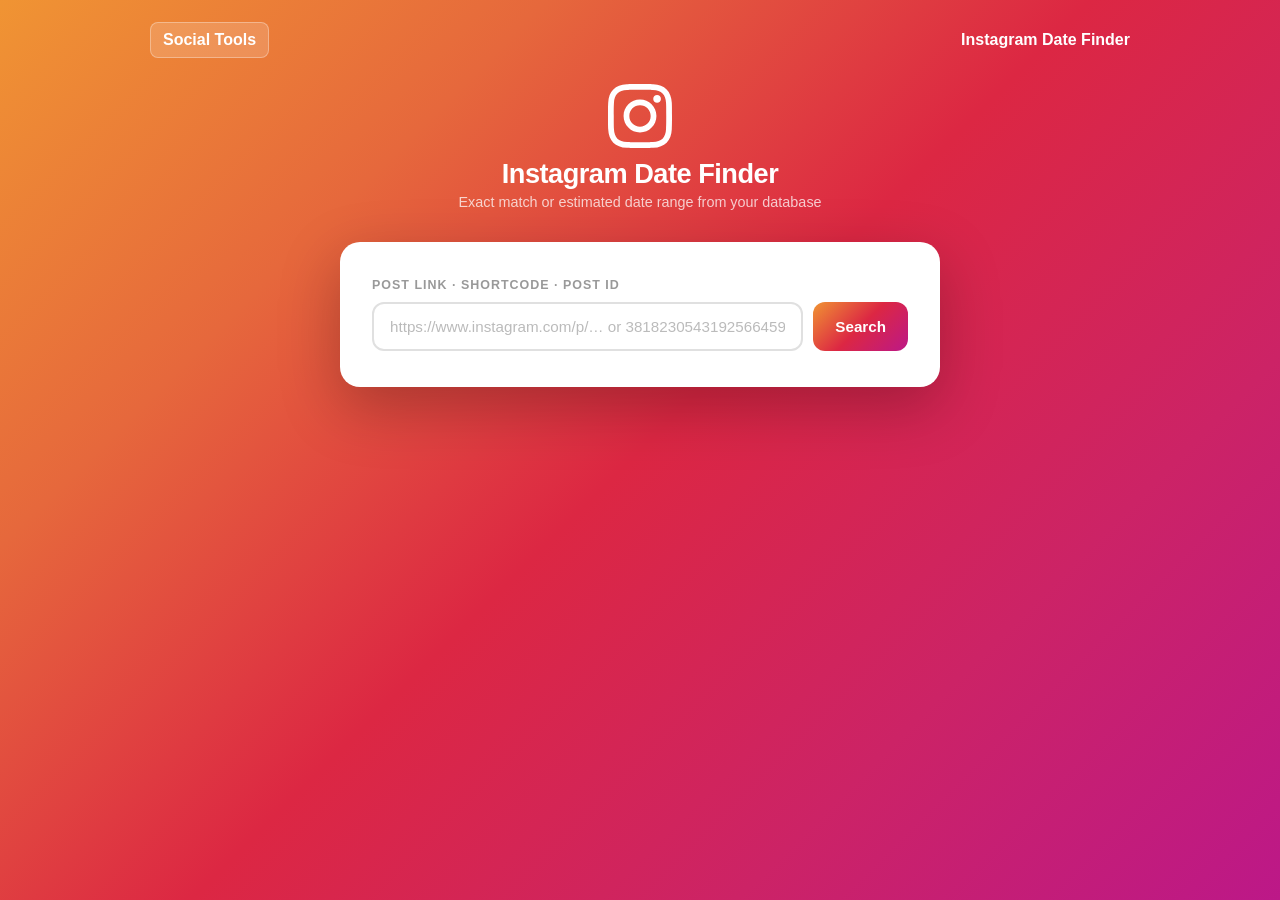
==== tools/instagram_date/templates/index.html @ 5f1194f3 "hh" ====
<!DOCTYPE html>
<html lang="en">
<head>
  <meta charset="UTF-8" />
  <meta name="viewport" content="width=device-width, initial-scale=1.0" />
  <title>Instagram Date Finder</title>
  <style>
    *, *::before, *::after { box-sizing: border-box; margin: 0; padding: 0; }

    body {
      min-height: 100vh;
      background: linear-gradient(135deg, #f09433 0%, #e6683c 25%, #dc2743 50%, #cc2366 75%, #bc1888 100%);
      font-family: -apple-system, BlinkMacSystemFont, 'Segoe UI', Roboto, sans-serif;
      display: flex; flex-direction: column; align-items: center;
      padding: 40px 16px 60px;
    }

    .logo {
      display: flex; flex-direction: column; align-items: center;
      margin-bottom: 32px;
    }
    .logo svg { width: 64px; height: 64px; fill: #fff; margin-bottom: 10px; }
    .logo h1  { color: #fff; font-size: 1.7rem; font-weight: 700; letter-spacing: -.5px; }
    .logo p   { color: rgba(255,255,255,.75); font-size: .9rem; margin-top: 4px; }

    .card {
      background: #fff; border-radius: 20px;
      box-shadow: 0 20px 60px rgba(0,0,0,.25);
      padding: 36px 32px; width: 100%; max-width: 600px;
    }

    .section-label {
      display: block; font-size: .78rem; font-weight: 700;
      text-transform: uppercase; letter-spacing: .08em;
      color: #999; margin-bottom: 10px;
    }
    .search-row { display: flex; gap: 10px; }
    .search-row input {
      flex: 1; padding: 14px 16px; border: 2px solid #e0e0e0;
      border-radius: 12px; font-size: .95rem; outline: none;
      transition: border-color .2s; color: #222;
    }
    .search-row input:focus { border-color: #dc2743; }
    .search-row input::placeholder { color: #bbb; }

    .btn {
      padding: 14px 22px; border: none; border-radius: 12px;
      font-size: .95rem; font-weight: 700; cursor: pointer;
      transition: opacity .15s, transform .1s;
    }
    .btn:active { transform: scale(.97); }
    .btn-primary {
      background: linear-gradient(135deg, #f09433, #dc2743, #bc1888);
      color: #fff; white-space: nowrap;
    }
    .btn-primary:hover { opacity: .88; }
    .btn-primary:disabled { opacity: .6; cursor: default; }

    .divider { height: 1px; background: #f0f0f0; margin: 28px 0; }

    /* Result boxes */
    .result-box {
      border-radius: 14px; padding: 22px 20px;
      animation: fadeIn .3s ease;
    }
    .result-box.success { background: #f0fff4; border: 1.5px solid #68d391; }
    .result-box.warning { background: #fffdf0; border: 1.5px solid #f6c90e; }
    .result-box.error   { background: #fff5f5; border: 1.5px solid #fc8181; }
    @keyframes fadeIn { from { opacity: 0; transform: translateY(6px); } to { opacity: 1; } }

    /* Exact match */
    .result-date { font-size: 1.5rem; font-weight: 700; color: #dc2743; margin-bottom: 6px; }
    .result-url a { color: #bc1888; font-size: .88rem; text-decoration: none; word-break: break-all; }
    .result-url a:hover { text-decoration: underline; }
    .result-meta { display: grid; grid-template-columns: 1fr 1fr; gap: 10px; margin-top: 16px; }
    .meta-item { background: #fff; border-radius: 10px; padding: 10px 14px; border: 1px solid #e8e8e8; }
    .meta-item .label { font-size: .68rem; font-weight: 700; text-transform: uppercase; letter-spacing: .06em; color: #aaa; margin-bottom: 3px; }
    .meta-item .value { font-size: .92rem; font-weight: 600; color: #333; }

    /* Range result header */
    .range-header { display: flex; align-items: center; gap: 10px; margin-bottom: 14px; }
    .range-badge {
      background: #f6c90e; color: #7a5f00; font-size: .7rem;
      font-weight: 800; text-transform: uppercase; letter-spacing: .08em;
      padding: 3px 9px; border-radius: 20px;
    }
    .range-title { font-size: .95rem; font-weight: 600; color: #555; }
    .range-dates {
      background: #fff; border: 1.5px solid #f6c90e; border-radius: 14px;
      padding: 16px 20px; margin-bottom: 16px; text-align: center;
    }
    .range-label { font-size: 1.05rem; font-weight: 700; color: #333; line-height: 1.5; }
    .range-sub   { font-size: .8rem; color: #999; margin-top: 5px; }

    /* Neighbor rows */
    .nb-row {
      background: #fff; border-radius: 12px; border: 1.5px solid #e8e8e8;
      padding: 13px 16px; display: flex; align-items: center; gap: 14px;
    }
    .nb-row + .nb-row { margin-top: 8px; }
    .nb-dot { width: 11px; height: 11px; border-radius: 50%; flex-shrink: 0; }
    .nb-dot.older { background: #68d391; }
    .nb-dot.newer { background: #63b3ed; }
    .nb-info { flex: 1; min-width: 0; }
    .nb-label { font-size: .68rem; font-weight: 800; text-transform: uppercase; letter-spacing: .07em; margin-bottom: 2px; }
    .nb-label.older { color: #38a169; }
    .nb-label.newer { color: #3182ce; }
    .nb-date { font-size: .98rem; font-weight: 700; color: #222; }
    .nb-id   { font-size: .72rem; color: #aaa; font-family: monospace; margin-top: 2px; word-break: break-all; }
    .nb-link { flex-shrink: 0; }
    .nb-link a {
      font-size: .8rem; color: #bc1888; text-decoration: none;
      background: #fff0f7; border: 1px solid #f9a8d4;
      padding: 4px 10px; border-radius: 8px; white-space: nowrap;
    }
    .nb-link a:hover { background: #fce7f3; }

    /* Unknown badge between the two rows */
    .nb-unknown {
      display: flex; align-items: center; gap: 10px;
      padding: 10px 0;
    }
    .nb-unknown-line { flex: 1; height: 1px; background: #e8e8e8; }
    .nb-unknown-badge {
      background: #fef9c3; color: #854d0e; font-size: .78rem;
      font-weight: 700; padding: 5px 14px; border-radius: 20px;
      border: 1.5px solid #fde047; white-space: nowrap;
    }

    /* Link box — shown under every Instagram link */
    .link-box {
      background: #f8f8f8; border: 1px solid #e0e0e0; border-radius: 10px;
      padding: 9px 12px; margin-top: 8px; display: flex; align-items: center; gap: 8px;
    }
    .link-box .link-url {
      flex: 1; font-size: .78rem; color: #555; word-break: break-all;
      font-family: monospace; overflow: hidden; white-space: nowrap;
      text-overflow: ellipsis;
    }
    .link-box .btn-open {
      flex-shrink: 0; font-size: .75rem; font-weight: 700;
      color: #fff; background: #bc1888; border: none;
      padding: 5px 10px; border-radius: 7px; cursor: pointer;
      text-decoration: none; white-space: nowrap;
    }
    .link-box .btn-open:hover { opacity: .85; }
    .link-box .btn-copy {
      flex-shrink: 0; font-size: .75rem; font-weight: 700;
      color: #bc1888; background: #fff0f7; border: 1px solid #f9a8d4;
      padding: 5px 10px; border-radius: 7px; cursor: pointer; white-space: nowrap;
    }
    .link-box .btn-copy:hover  { background: #fce7f3; }
    .link-box .btn-copy.copied { color: #38a169; background: #f0fff4; border-color: #68d391; }

    /* Error */
    .error-msg  { color: #c53030; font-weight: 600; }
    .error-hint { color: #999; font-size: .85rem; margin-top: 6px; }

    /* Upload */
    #file-input { display: none; }   /* hidden — triggered by the label */
    .upload-label {
      display: block;
      border: 2px dashed #e0e0e0; border-radius: 12px; padding: 20px;
      text-align: center; cursor: pointer; transition: border-color .2s, background .2s;
    }
    .upload-label:hover,
    .upload-label.drag-over { border-color: #dc2743; background: #fff5f7; }
    .upload-icon { font-size: 2rem; margin-bottom: 6px; }
    .upload-label p { color: #999; font-size: .88rem; }
    .upload-label strong { color: #555; }

    #db-status { margin-top: 14px; border-radius: 10px; padding: 12px 16px; font-size: .85rem; display: none; }
    #db-status.loaded { background: #ebf8ff; border: 1px solid #90cdf4; color: #2b6cb0; }

    /* History */
    #history-section { display: none; }
    .history-list { list-style: none; }
    .history-item {
      display: flex; justify-content: space-between; align-items: center;
      padding: 9px 12px; border-radius: 10px; cursor: pointer;
      transition: background .15s; font-size: .88rem;
    }
    .history-item:hover { background: #f7f7f7; }
    .h-query { color: #444; font-weight: 600; overflow: hidden; text-overflow: ellipsis; white-space: nowrap; max-width: 300px; }
    .h-tag   { font-size: .72rem; font-weight: 700; padding: 2px 8px; border-radius: 20px; flex-shrink: 0; }
    .h-tag.exact { background: #c6f6d5; color: #276749; }
    .h-tag.range { background: #fef9c3; color: #854d0e; }

    /* Spinner */
    .spinner {
      display: inline-block; width: 16px; height: 16px;
      border: 2.5px solid rgba(255,255,255,.4); border-top-color: #fff;
      border-radius: 50%; animation: spin .6s linear infinite;
      vertical-align: middle; margin-left: 6px;
    }
    @keyframes spin { to { transform: rotate(360deg); } }

    #result { display: none; margin-top: 20px; }

    .suite-nav {
      width: min(980px, 100%);
      display: flex; justify-content: space-between; align-items: center;
      gap: 16px; margin: -18px 0 26px; color: #fff;
    }
    .suite-nav a {
      color: #fff; text-decoration: none; font-weight: 800;
      background: rgba(255,255,255,.16); border: 1px solid rgba(255,255,255,.32);
      padding: 8px 12px; border-radius: 8px;
    }
    .suite-nav span { font-weight: 800; }
  </style>
</head>
<body>

  <nav class="suite-nav" aria-label="Site navigation">
    <a href="/">Social Tools</a>
    <span>Instagram Date Finder</span>
  </nav>

  <div class="logo">
    <svg viewBox="0 0 24 24" xmlns="http://www.w3.org/2000/svg">
      <path d="M12 2.163c3.204 0 3.584.012 4.85.07 3.252.148 4.771 1.691 4.919 4.919.058 1.265.069 1.645.069 4.849 0 3.205-.012 3.584-.069 4.849-.149 3.225-1.664 4.771-4.919 4.919-1.266.058-1.644.07-4.85.07-3.204 0-3.584-.012-4.849-.07-3.26-.149-4.771-1.699-4.919-4.92-.058-1.265-.07-1.644-.07-4.849 0-3.204.013-3.583.07-4.849.149-3.227 1.664-4.771 4.919-4.919 1.266-.057 1.645-.069 4.849-.069zm0-2.163c-3.259 0-3.667.014-4.947.072-4.358.2-6.78 2.618-6.98 6.98-.059 1.281-.073 1.689-.073 4.948 0 3.259.014 3.668.072 4.948.2 4.358 2.618 6.78 6.98 6.98 1.281.058 1.689.072 4.948.072 3.259 0 3.668-.014 4.948-.072 4.354-.2 6.782-2.618 6.979-6.98.059-1.28.073-1.689.073-4.948 0-3.259-.014-3.667-.072-4.947-.196-4.354-2.617-6.78-6.979-6.98-1.281-.059-1.69-.073-4.949-.073zm0 5.838c-3.403 0-6.162 2.759-6.162 6.162s2.759 6.163 6.162 6.163 6.162-2.759 6.162-6.163c0-3.403-2.759-6.162-6.162-6.162zm0 10.162c-2.209 0-4-1.79-4-4 0-2.209 1.791-4 4-4s4 1.791 4 4c0 2.21-1.791 4-4 4zm6.406-11.845c-.796 0-1.441.645-1.441 1.44s.645 1.44 1.441 1.44c.795 0 1.439-.645 1.439-1.44s-.644-1.44-1.439-1.44z"/>
    </svg>
    <h1>Instagram Date Finder</h1>
    <p>Exact match or estimated date range from your database</p>
  </div>

  <div class="card">

    <label class="section-label">Post link · Shortcode · Post ID</label>
    <div class="search-row">
      <input id="query" type="text" autocomplete="off" spellcheck="false"
        placeholder="https://www.instagram.com/p/… or 3818230543192566459_36116147692" />
      <button class="btn btn-primary" id="search-btn" onclick="doSearch()">Search</button>
    </div>

    <div id="result"></div>

    <!-- Upload and DB status hidden — kept in DOM for JS functionality -->
    <input type="file" id="file-input" accept=".xlsx,.xls,.csv,.xls" style="display:none" />
    <div id="upload-status" style="display:none;"></div>
    <div id="db-status" style="display:none;"></div>
    <div id="upload-label" style="display:none;"></div>

    <div class="divider" id="history-divider" style="display:none"></div>
    <div id="history-section">
      <div class="section-label">Recent searches</div>
      <ul class="history-list" id="history-list"></ul>
    </div>

  </div>

  <script>
    const history = [];

    window.addEventListener("DOMContentLoaded", () => {
      fetchStats();
      document.getElementById("query").addEventListener("keydown", e => {
        if (e.key === "Enter") doSearch();
      });
    });

    async function fetchStats() {
      try {
        const r = await fetch("api/stats");
        const d = await r.json();
        if (d.filename) showDbStatus(d);
      } catch (_) {}
    }

    function showDbStatus(info) {
      // DB status intentionally hidden from UI
    }

    async function doSearch() {
      const query = document.getElementById("query").value.trim();
      if (!query) return;
      const btn = document.getElementById("search-btn");
      btn.innerHTML = 'Searching <span class="spinner"></span>';
      btn.disabled = true;

      try {
        const r = await fetch("api/search", {
          method: "POST",
          headers: { "Content-Type": "application/json" },
          body: JSON.stringify({ query })
        });
        renderResult(await r.json(), query);
      } catch (e) {
        renderResult({ ok: false, error: "Network error: " + e.message }, query);
      } finally {
        btn.innerHTML = "Search";
        btn.disabled = false;
      }
    }

    function renderResult(resp, query) {
      const el = document.getElementById("result");
      el.style.display = "block";
      if (!resp.ok) {
        const hint = resp.hint || "Check that the link, shortcode, or Post ID is correct.";
        el.innerHTML = `
          <div class="result-box error">
            <div class="error-msg">❌ ${esc(resp.error)}</div>
            <div class="error-hint">${esc(hint)}</div>
          </div>`;
        addHistory(query, "—", "error");
        return;
      }
      if (resp.match === "exact") renderExact(el, resp.data, query);
      else renderRange(el, resp.data, query);
    }

    // ── Link box: open button + copy button + visible URL ────────────────────
    function linkBox(url, label) {
      if (!url) return "";
      const id = "lb_" + Math.random().toString(36).slice(2);
      return `
        <div class="link-box">
          <span class="link-url" title="${esc(url)}">${esc(url)}</span>
          <a class="btn-open" href="${esc(url)}" target="_blank" rel="noopener">${esc(label || "Open ↗")}</a>
          <button class="btn-copy" id="${id}" onclick="copyUrl('${esc(url)}','${id}')">Copy</button>
        </div>`;
    }

    function copyUrl(url, btnId) {
      navigator.clipboard.writeText(url).then(() => {
        const btn = document.getElementById(btnId);
        if (!btn) return;
        btn.textContent = "Copied!";
        btn.classList.add("copied");
        setTimeout(() => { btn.textContent = "Copy"; btn.classList.remove("copied"); }, 2000);
      }).catch(() => {
        // Fallback for older browsers
        const ta = document.createElement("textarea");
        ta.value = url; ta.style.position = "fixed"; ta.style.opacity = "0";
        document.body.appendChild(ta); ta.select();
        document.execCommand("copy"); document.body.removeChild(ta);
        const btn = document.getElementById(btnId);
        if (btn) { btn.textContent = "Copied!"; btn.classList.add("copied"); setTimeout(() => { btn.textContent = "Copy"; btn.classList.remove("copied"); }, 2000); }
      });
    }

    // ── Exact match ───────────────────────────────────────────────────────────
    function renderExact(el, d, query) {
      const date = d["_date_formatted"] || d["Published At"] || "—";

      el.innerHTML = `
        <div class="result-box success">
          <div style="margin-bottom:10px">
            <span style="background:#c6f6d5;color:#276749;font-size:.7rem;font-weight:800;text-transform:uppercase;letter-spacing:.08em;padding:3px 10px;border-radius:20px">✓ Exact match</span>
          </div>
          <div style="font-size:.8rem;color:#888;margin-bottom:4px">ID: ${esc(query)}</div>
          <div class="result-date">📅 ${esc(date)}</div>
        </div>`;
      addHistory(query, date, "exact");
    }

    // ── Range match ───────────────────────────────────────────────────────────
    function renderRange(el, d, query) {
      // Show the post URL when we have a shortcode (covers URL-input searches)
      const postUrl = d.generated_url || "";
      const urlLine = postUrl
        ? `<div style="margin-top:6px">${linkBox(postUrl, "Open ↗")}</div>`
        : `<div style="font-size:.8rem;color:#888;margin-bottom:6px;margin-top:4px">ID: ${esc(String(d.numeric_id))}</div>`;

      el.innerHTML = `
        <div class="result-box warning">
          <div class="range-header">
            <span class="range-badge">⚡ Estimated range</span>
          </div>
          ${urlLine}
          <div class="range-dates" style="margin-top:10px">
            <div class="range-label">📅 ${esc(d.range_label)}</div>
          </div>
        </div>`;

      addHistory(query, d.range_label, "range");
    }

    // ── History ───────────────────────────────────────────────────────────────
    function addHistory(query, date, type) {
      history.unshift({ query, date, type });
      if (history.length > 8) history.pop();
      renderHistory();
    }

    function renderHistory() {
      document.getElementById("history-section").style.display = "block";
      document.getElementById("history-divider").style.display = "block";
      document.getElementById("history-list").innerHTML = history.map((h, i) => `
        <li class="history-item" onclick="reuse(${i})">
          <span class="h-query">${esc(h.query)}</span>
          <span class="h-tag ${h.type === 'exact' ? 'exact' : h.type === 'range' ? 'range' : ''}">${h.type === 'exact' ? 'Exact' : h.type === 'range' ? 'Range' : '—'}</span>
        </li>`).join("");
    }

    function reuse(i) {
      document.getElementById("query").value = history[i].query;
      doSearch();
    }

    // ── Upload ────────────────────────────────────────────────────────────────
    // Wire the hidden input's change event
    document.addEventListener("DOMContentLoaded", () => {
      const input = document.getElementById("file-input");
      if (input) input.addEventListener("change", () => uploadFile(input.files[0]));

      // Drag-and-drop on the label
      const label = document.getElementById("upload-label");
      if (label) {
        label.addEventListener("dragover",  e => { e.preventDefault(); label.classList.add("drag-over"); });
        label.addEventListener("dragleave", e => { label.classList.remove("drag-over"); });
        label.addEventListener("drop", e => {
          e.preventDefault();
          label.classList.remove("drag-over");
          const file = e.dataTransfer.files[0];
          if (file) uploadFile(file);
        });
      }
    });

    function setUploadStatus(icon, text, color) {
      const el = document.getElementById("upload-status");
      el.style.display = "block";
      el.style.background = color === "green" ? "#f0fff4" : color === "red" ? "#fff5f5" : "#fffdf0";
      el.style.border     = `1px solid ${color === "green" ? "#68d391" : color === "red" ? "#fc8181" : "#f6c90e"}`;
      el.style.color      = color === "green" ? "#276749" : color === "red" ? "#c53030" : "#7a5f00";
      el.innerHTML = `${icon} ${esc(text)}`;
    }

    async function uploadFile(file) {
      if (!file) return;

      const allowed = [".xlsx", ".xls", ".csv"];
      const ext = file.name.slice(file.name.lastIndexOf(".")).toLowerCase();
      if (!allowed.includes(ext)) {
        setUploadStatus("❌", `Unsupported format: ${ext}. Use .xlsx, .xls or .csv`, "red");
        return;
      }

      setUploadStatus("⏳", `Uploading ${file.name}…`, "yellow");

      const form = new FormData();
      form.append("file", file);

      try {
        const r = await fetch("api/upload", { method: "POST", body: form });

        // Parse response — server might return HTML on crash, handle gracefully
        let d;
        try {
          d = await r.json();
        } catch {
          setUploadStatus("❌", `Server error (HTTP ${r.status}) — see the terminal window for details.`, "red");
          return;
        }

        if (d.ok) {
          showDbStatus(d.info);
          setUploadStatus("✅", `${esc(file.name)} loaded — ${d.info.rows} posts indexed.`, "green");
        } else {
          setUploadStatus("❌", d.error || "Upload failed.", "red");
        }
      } catch (e) {
        // Only reaches here on true network error (server unreachable)
        setUploadStatus("❌", "Cannot reach the server. Make sure START.bat is running and the terminal is open.", "red");
      }

      // Reset the file input so the same file can be re-selected if needed
      const input = document.getElementById("file-input");
      if (input) input.value = "";
    }

    function esc(s) {
      return String(s ?? "")
        .replace(/&/g,"&amp;").replace(/</g,"&lt;").replace(/>/g,"&gt;").replace(/"/g,"&quot;");
    }
  </script>
</body>
</html>
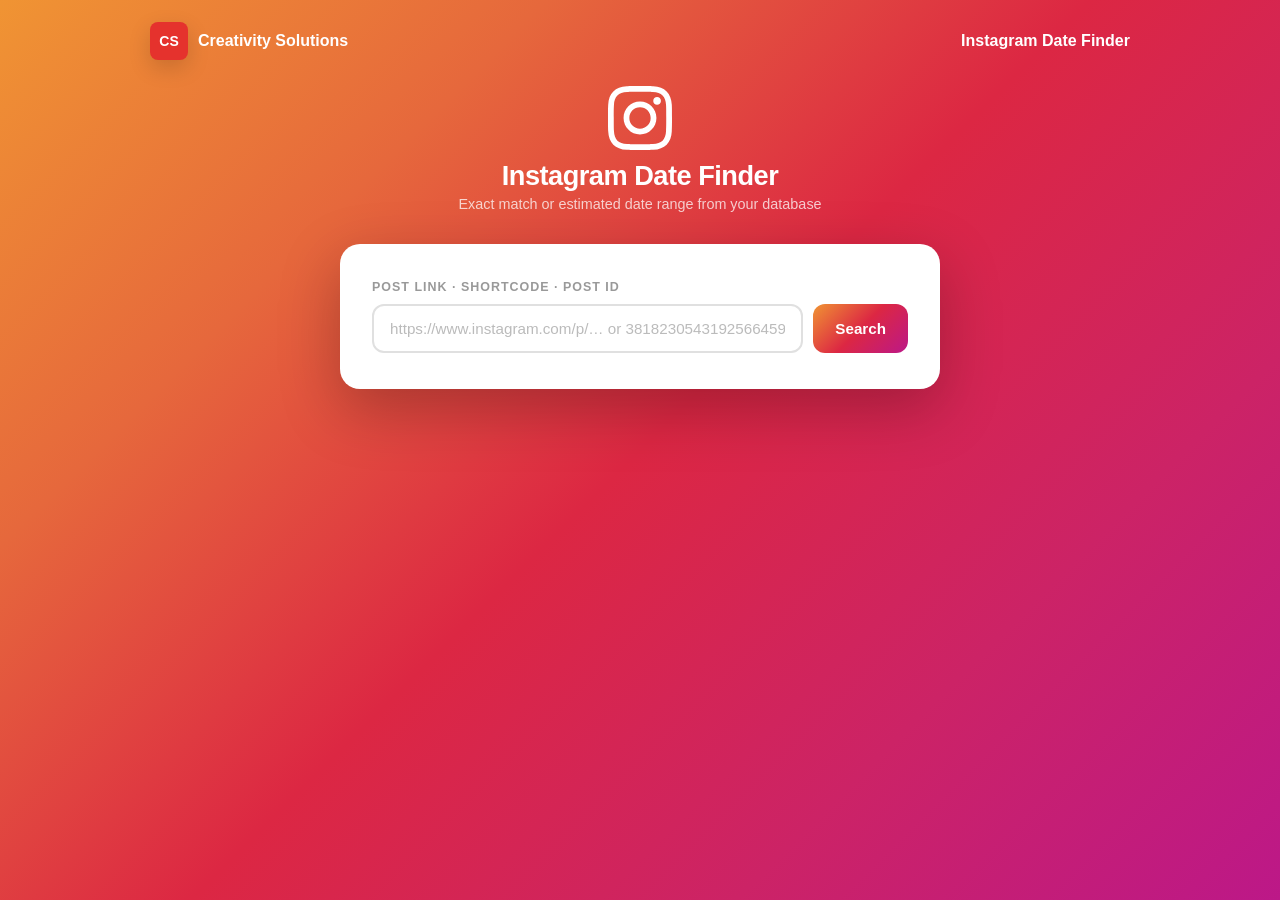
==== commit 7ec8ebfe: "Add Creativity Solutions tool hub" ====
--- a/tools/instagram_date/templates/index.html
+++ b/tools/instagram_date/templates/index.html
@@ -202,18 +202,26 @@
       display: flex; justify-content: space-between; align-items: center;
       gap: 16px; margin: -18px 0 26px; color: #fff;
     }
-    .suite-nav a {
+    .suite-brand {
+      display: inline-flex; align-items: center; gap: 10px;
       color: #fff; text-decoration: none; font-weight: 800;
-      background: rgba(255,255,255,.16); border: 1px solid rgba(255,255,255,.32);
-      padding: 8px 12px; border-radius: 8px;
-    }
-    .suite-nav span { font-weight: 800; }
+    }
+    .suite-brand-mark {
+      width: 38px; height: 38px; display: inline-grid; place-items: center;
+      border-radius: 8px; background: #e5322d; color: #fff;
+      font-size: 14px; font-weight: 900;
+      box-shadow: 0 8px 22px rgba(0,0,0,.15);
+    }
+    .suite-nav span { font-weight: 800; text-align: right; }
   </style>
 </head>
 <body>
 
   <nav class="suite-nav" aria-label="Site navigation">
-    <a href="/">Social Tools</a>
+    <a class="suite-brand" href="/" aria-label="Creativity Solutions home">
+      <span class="suite-brand-mark">CS</span>
+      <span>Creativity Solutions</span>
+    </a>
     <span>Instagram Date Finder</span>
   </nav>
 
